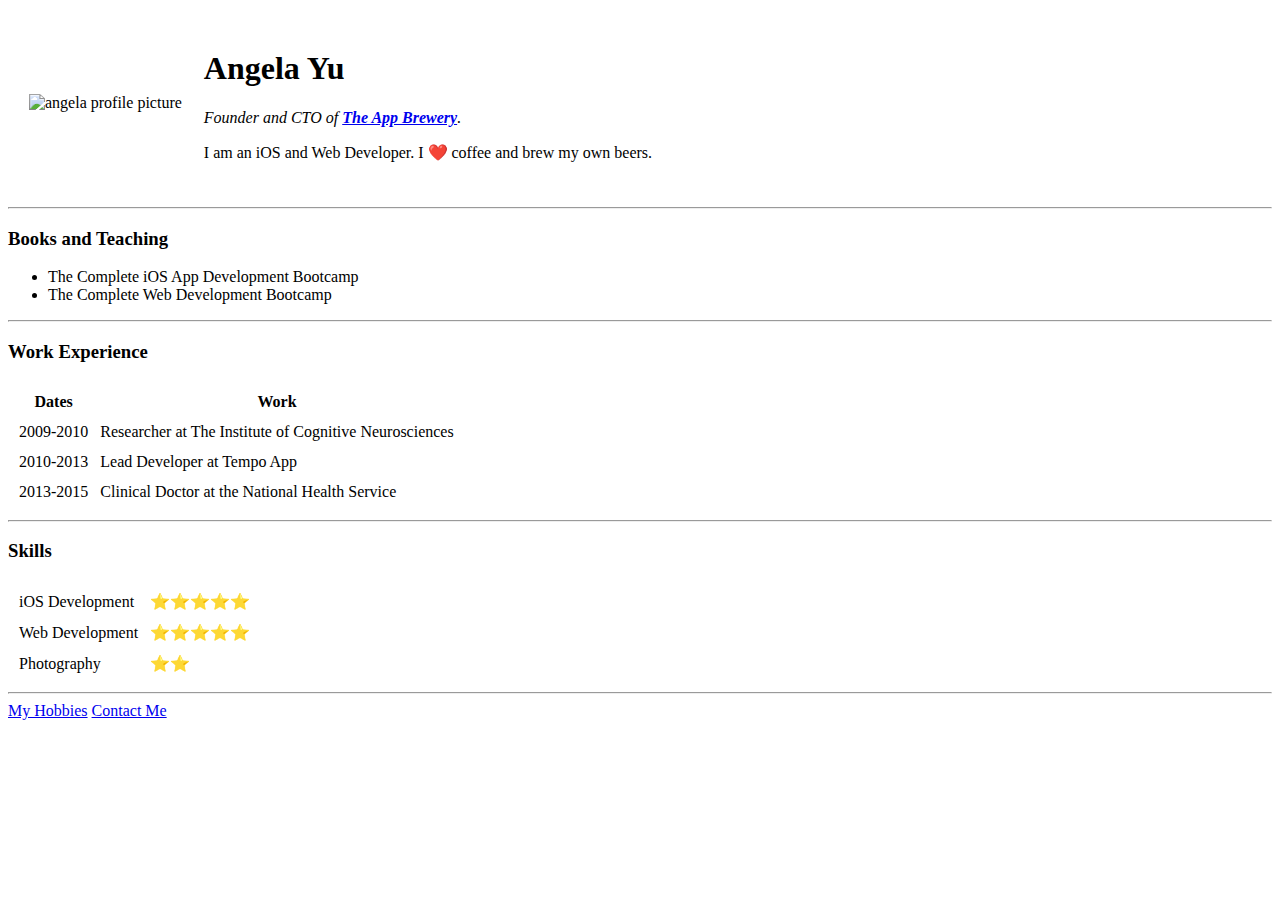
==== index.html @ 6cc24b13 "Add files via upload" ====
<!DOCTYPE html>
<html>
<head>
    <meta charset="utf-8">
    <title>Angela's Personal Site</title>
    <link rel="stylesheet" href="styles.css">
</head>

<body>
<table cellspacing="20">
    <tr>
        <td><img src="images/angela.png" alt="angela profile picture"></td>
        <td><h1>Angela Yu</h1>
            <p><em>Founder and CTO of <strong><a href="https://www.appbrewery.co/">The App Brewery</a></strong>.</em>
            </p>
            <p>I am an iOS and Web Developer. I ❤️ coffee and brew my own beers.</p></td>
    </tr>
</table>
<hr>
<div>
    <h3>Books and Teaching</h3>
    <ul>
        <li>The Complete iOS App Development Bootcamp</li>
        <li>The Complete Web Development Bootcamp</li>
    </ul>
</div>
<hr>
<h3>Work Experience</h3>
<table cellspacing="10">
    <thead>
    <tr>
        <th>Dates</th>
        <th>Work</th>
    </tr>
    </thead>
    <tbody>
    <tr>
        <td>2009-2010</td>
        <td>Researcher at The Institute of Cognitive Neurosciences</td>
    </tr>
    <tr>
        <td>2010-2013</td>
        <td>Lead Developer at Tempo App</td>
    </tr>
    <tr>
        <td>2013-2015</td>
        <td>Clinical Doctor at the National Health Service</td>
    </tr>
    </tbody>
</table>
<hr>
<h3>Skills</h3>
<table cellspacing="10">
    <tr>
        <td>iOS Development</td>
        <td>⭐️⭐️⭐️⭐️⭐️</td>
    </tr>
    <tr>
        <td>Web Development</td>
        <td>⭐️⭐️⭐️⭐️⭐️</td>
    </tr>
    <tr>
        <td>Photography</td>
        <td>⭐️⭐️</td>
    </tr>
</table>
<hr>
<a href="hobbies.html">My Hobbies</a>
<a href="contact-me.html">Contact Me</a>
</body>
</html>
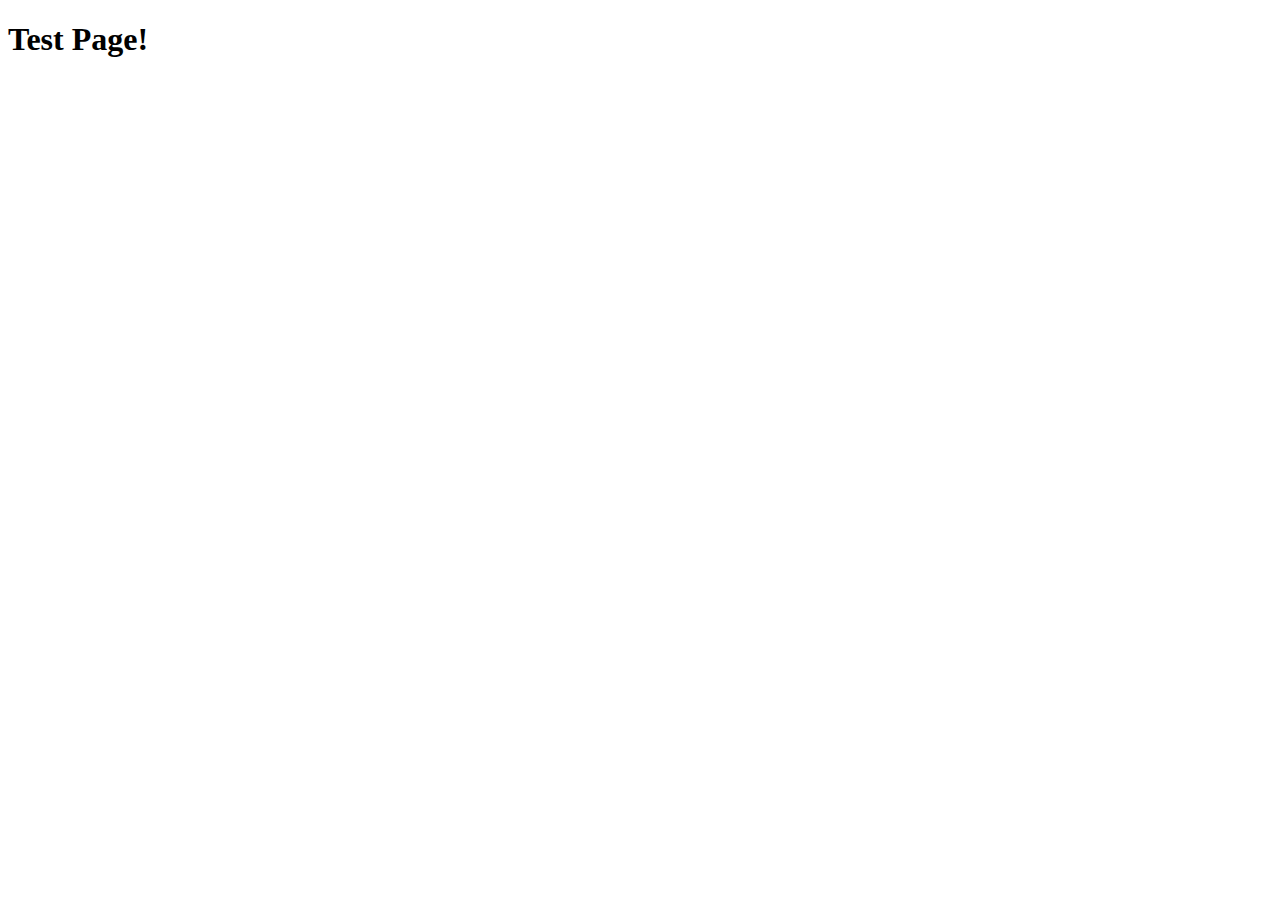
==== commit 7471efef: "Update index.html" ====
--- a/index.html
+++ b/index.html
@@ -1,71 +1,12 @@
 <!DOCTYPE html>
-<html>
+<html lang="en">
 <head>
-    <meta charset="utf-8">
-    <title>Angela's Personal Site</title>
+    <meta charset="UTF-8">
+    <title>Test</title>
     <link rel="stylesheet" href="styles.css">
 </head>
+<body>
+<h1> Test Page!</h1>
 
-<body>
-<table cellspacing="20">
-    <tr>
-        <td><img src="images/angela.png" alt="angela profile picture"></td>
-        <td><h1>Angela Yu</h1>
-            <p><em>Founder and CTO of <strong><a href="https://www.appbrewery.co/">The App Brewery</a></strong>.</em>
-            </p>
-            <p>I am an iOS and Web Developer. I ❤️ coffee and brew my own beers.</p></td>
-    </tr>
-</table>
-<hr>
-<div>
-    <h3>Books and Teaching</h3>
-    <ul>
-        <li>The Complete iOS App Development Bootcamp</li>
-        <li>The Complete Web Development Bootcamp</li>
-    </ul>
-</div>
-<hr>
-<h3>Work Experience</h3>
-<table cellspacing="10">
-    <thead>
-    <tr>
-        <th>Dates</th>
-        <th>Work</th>
-    </tr>
-    </thead>
-    <tbody>
-    <tr>
-        <td>2009-2010</td>
-        <td>Researcher at The Institute of Cognitive Neurosciences</td>
-    </tr>
-    <tr>
-        <td>2010-2013</td>
-        <td>Lead Developer at Tempo App</td>
-    </tr>
-    <tr>
-        <td>2013-2015</td>
-        <td>Clinical Doctor at the National Health Service</td>
-    </tr>
-    </tbody>
-</table>
-<hr>
-<h3>Skills</h3>
-<table cellspacing="10">
-    <tr>
-        <td>iOS Development</td>
-        <td>⭐️⭐️⭐️⭐️⭐️</td>
-    </tr>
-    <tr>
-        <td>Web Development</td>
-        <td>⭐️⭐️⭐️⭐️⭐️</td>
-    </tr>
-    <tr>
-        <td>Photography</td>
-        <td>⭐️⭐️</td>
-    </tr>
-</table>
-<hr>
-<a href="hobbies.html">My Hobbies</a>
-<a href="contact-me.html">Contact Me</a>
 </body>
 </html>
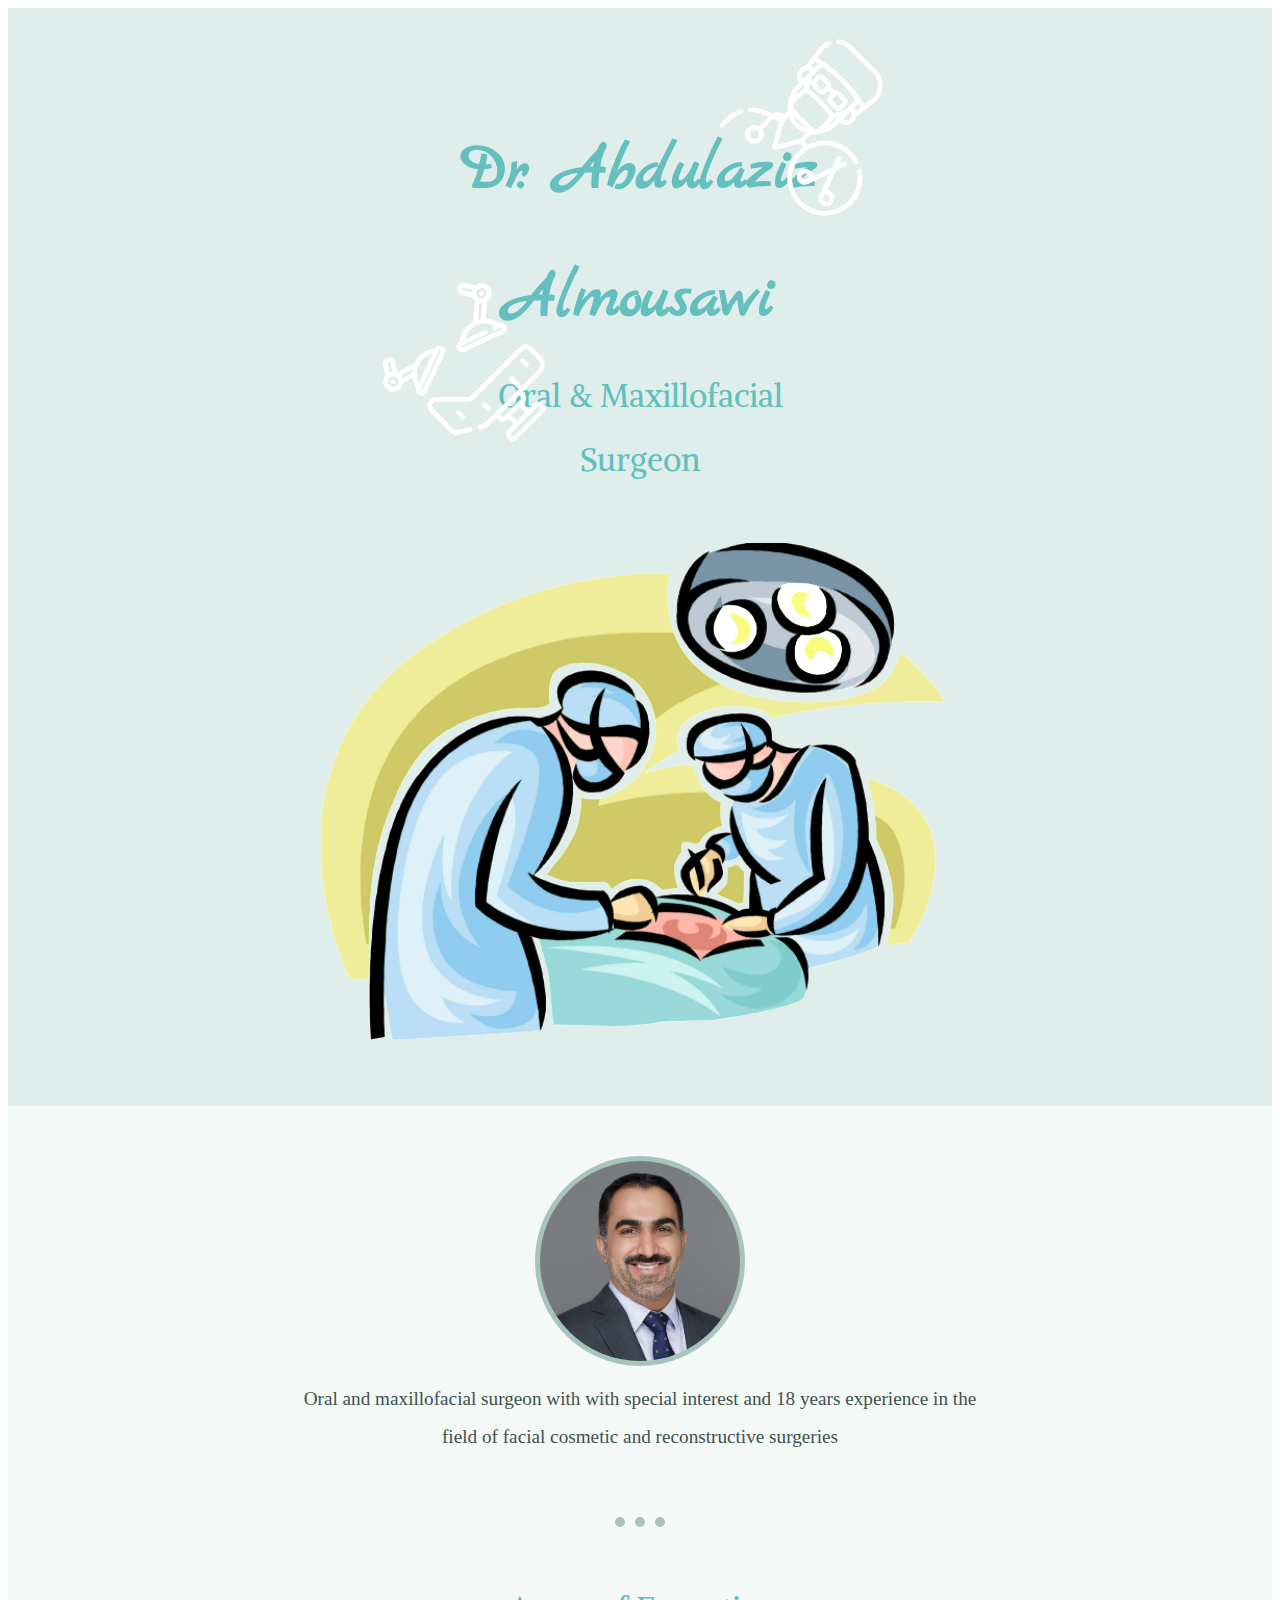
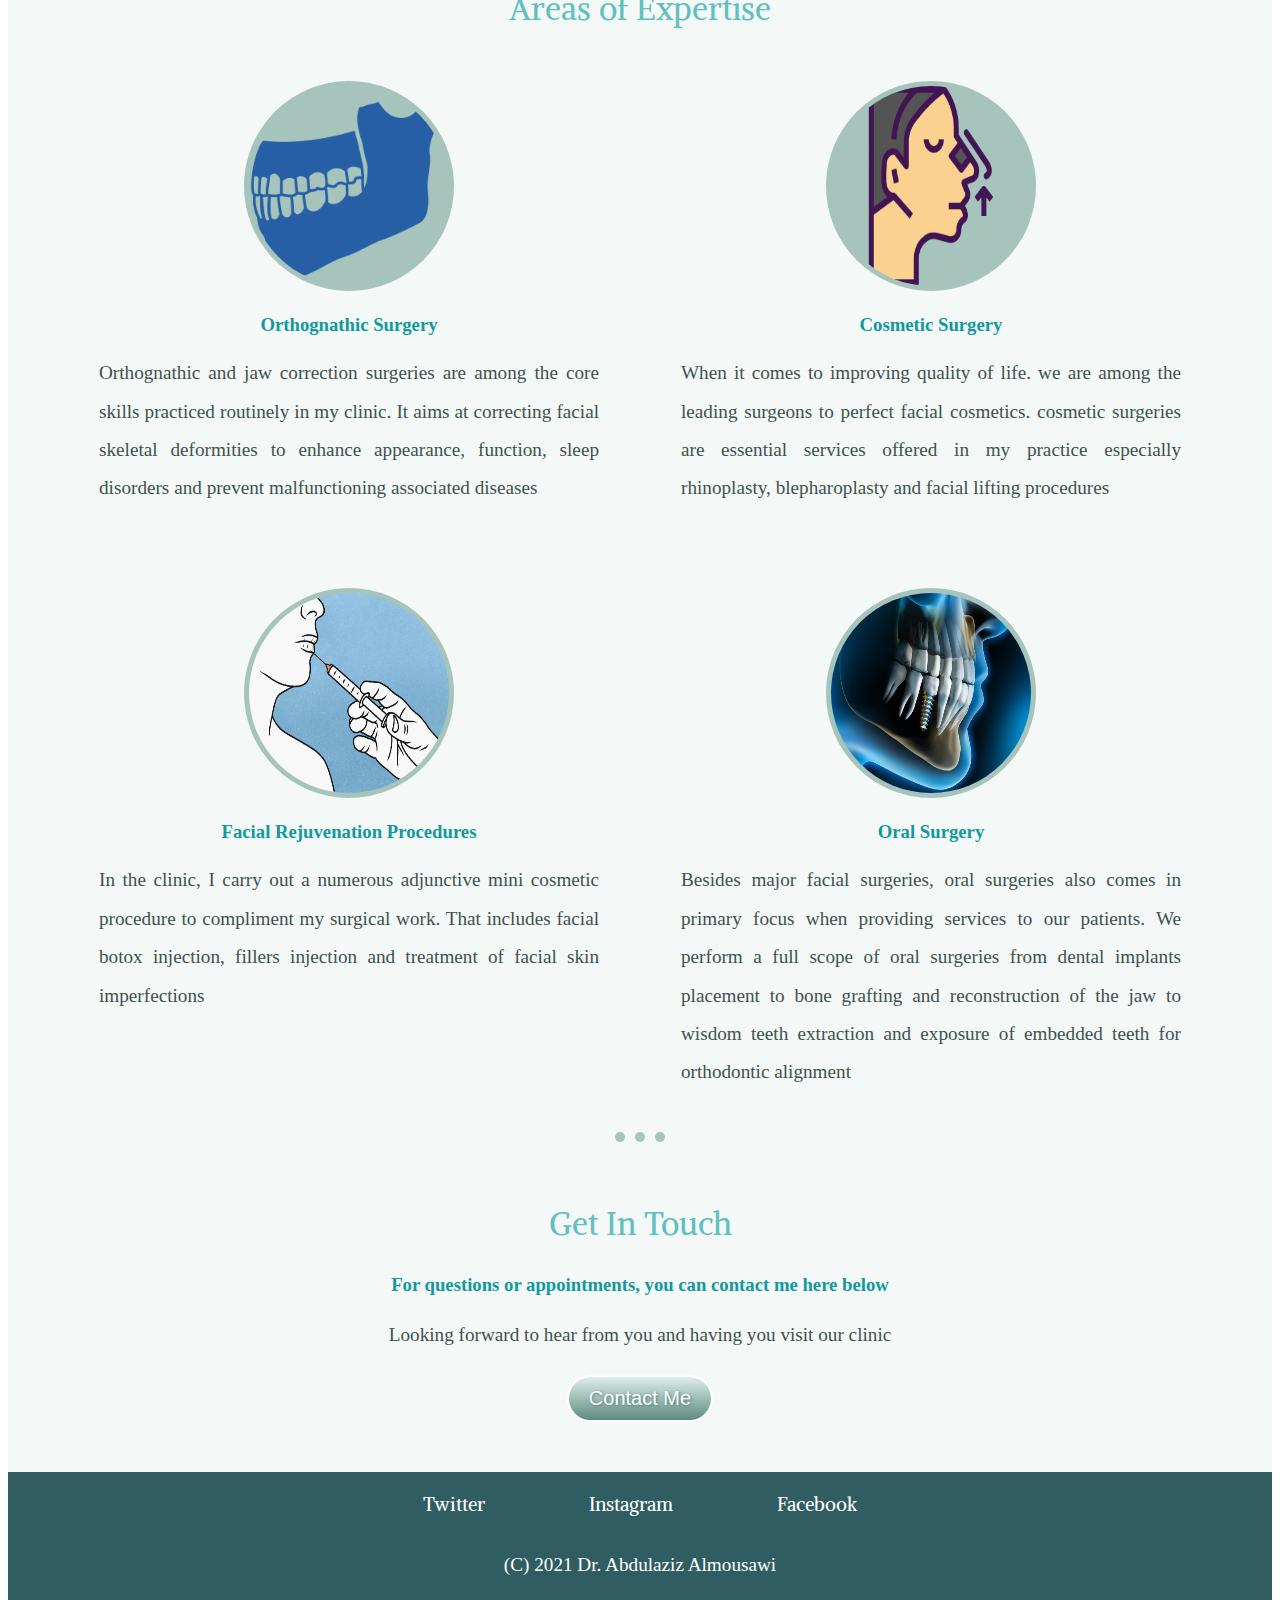
==== commit 8e8aa394: "Add files via upload" ====
--- a/index.html
+++ b/index.html
@@ -2,11 +2,80 @@
 <html lang="en">
 <head>
     <meta charset="UTF-8">
-    <title>Test</title>
-    <link rel="stylesheet" href="styles.css">
+    <title>Dr. Abdulaziz Almousawi</title>
+    <link rel="icon" href="">
+    <link rel="stylesheet" href="css/styles.css">
+    <link rel="stylesheet" type="text/css" href="//fonts.googleapis.com/css?family=Marck+Script"/>
+    <link rel="stylesheet" type="text/css" href="//fonts.googleapis.com/css?family=Alike"/>
 </head>
+
 <body>
-<h1> Test Page!</h1>
+
+<div class="upper_third">
+    <img class="right_mid_img" src="images/surgeon.png">
+    <h1>Dr. Abdulaziz Almousawi</h1>
+    <h2>Oral & Maxillofacial Surgeon</h2>
+    <img class="left_mid_img" src="images/surgery.png">
+    <img class="surgery_room_img" src="images/surgery_room.png">
+</div>
+
+<div class="middle_third">
+    <img class="field_img" src="images/K87A2253.jpg">
+    <p class="personal_description">Oral and maxillofacial surgeon with with special interest and 18 years experience in
+        the field of facial cosmetic
+        and reconstructive surgeries</p>
+    <hr>
+    <h2>Areas of Expertise</h2>
+    <div class="skills">
+        <img class="field_img" src="images/jaw-surgery.png">
+        <h3>Orthognathic Surgery</h3>
+        <p>Orthognathic and jaw correction surgeries are among the core skills practiced routinely in my clinic. It aims
+            at
+            correcting facial skeletal deformities to enhance appearance, function, sleep disorders and prevent
+            malfunctioning
+            associated diseases</p>
+    </div>
+    <div class="skills">
+        <img class="field_img" src="images/Rhinoplasty.png">
+        <h3>Cosmetic Surgery</h3>
+        <p>When it comes to improving quality of life. we are among the leading surgeons to perfect facial cosmetics.
+            cosmetic
+            surgeries are essential services offered in my practice especially rhinoplasty, blepharoplasty and facial
+            lifting
+            procedures</p>
+    </div>
+    <div class="skills">
+        <img class="field_img" src="images/facial_injection.jpg">
+        <h3>Facial Rejuvenation Procedures</h3>
+        <p>In the clinic, I carry out a numerous adjunctive mini cosmetic procedure to compliment my surgical work. That
+            includes facial botox injection, fillers injection and treatment of facial skin imperfections </p>
+    </div>
+    <div class="skills">
+        <img class="field_img" src="images/implants.jpg">
+        <h3>Oral Surgery</h3>
+        <p>Besides major facial surgeries, oral surgeries also comes in primary focus when providing services to our
+            patients.
+            We perform a full scope of oral surgeries from dental implants placement to bone grafting and reconstruction
+            of
+            the
+            jaw to wisdom teeth extraction and exposure of embedded teeth for orthodontic alignment</p>
+    </div>
+    <hr>
+    <div>
+        <h2>Get In Touch</h2>
+        <h3>For questions or appointments, you can contact me here below</h3>
+        <p class="closing_phrase">Looking forward to hear from you and having you visit our clinic</p>
+        <button class="btn">Contact Me</button>
+    </div>
+</div>
+
+
+<div class="lower_third">
+    <a href="">Twitter</a>
+    <a href="">Instagram</a>
+    <a href="">Facebook</a>
+    <p class="footer">(C) 2021 Dr. Abdulaziz Almousawi</p>
+</div>
 
 </body>
-</html>
+</html>--- a/css/styles.css
+++ b/css/styles.css
@@ -0,0 +1,168 @@
+body {
+    text-align: center;
+}
+
+h1 {
+    width: 40%;
+    margin: auto;
+    line-height: 2;
+    color: #66BFBF;
+    font-family: "Marck Script";
+    font-size: 4rem;
+    font-style: normal;
+    font-variant: normal;
+    font-weight: 700;
+}
+
+h2 {
+    font-family: "Alike";
+    font-style: normal;
+    font-variant: normal;
+    font-weight: 500;
+    line-height: 2;
+    width: 30%;
+    margin: auto;
+    color: #62BFBF;
+    font-size: 2rem;
+
+}
+
+h3 {
+    color: #11999E;
+}
+
+
+p {
+    width: 500px;
+    margin: auto;
+    font-size: 1.2rem;
+    text-align: justify;
+    line-height: 2;
+    color: #40514E;
+}
+
+hr {
+    border-width: 10px 0 0 0;
+    border-style: dotted;
+    border-color: #a7c4bc;
+    width: 50px;
+    margin: 50px auto 50px auto;
+}
+
+a {
+    font-family: "Alike";
+    font-style: normal;
+    font-variant: normal;
+    font-weight: 500;
+    font-size: 1.2rem;
+    margin: 10px 50px 10px 50px;
+    text-decoration: none;
+    color: white;
+}
+
+a:hover {
+    color: #a7c4bc;
+}
+
+.surgery_room_img{
+    padding: 0;
+}
+
+.field_img {
+    width: 200px;
+    height: 200px;
+    border-radius: 100%;
+    border-width: 10px;
+    background-color: #a7c4bc;
+    padding: 5px;
+    margin: auto;
+    position: center;
+}
+
+.right_mid_img {
+    height: 150px;
+    width: 150px;
+    position: absolute;
+    right: 380px;
+    top: 50px;
+    transform: rotate(45deg);
+}
+
+.left_mid_img {
+    height: 150px;
+    width: 150px;
+    position: absolute;
+    left: 400px;
+    bottom: 450px;
+    transform: rotate(-45deg);
+
+}
+
+.upper_third {
+    background-color: #dfeeea;
+    padding: 100px 50px 10px 50px;
+}
+
+.middle_third {
+    background-color: #f4f9f7;
+    padding: 50px;
+}
+
+.lower_third {
+    background-color: #2f5d62;
+    padding: 20px;
+}
+
+.personal_description {
+    float: none;
+    width: 700px;
+    text-align: center;
+    margin: auto;
+    padding: 10px;
+}
+.footer{
+    color: white;
+    text-align: center;
+    margin: 30px auto 10px auto;
+}
+
+.closing_phrase{
+    text-align: center;
+    width: 600px;
+    line-height: 2;
+    margin: 20px auto 20px auto;
+}
+.skills{
+    width: 50%;
+    float: left;
+    margin: 40px auto 40px auto;
+}
+
+.btn {
+  background: #dfeeea;
+  background-image: -webkit-linear-gradient(top, #dfeeea, #5e8b7e);
+  background-image: -moz-linear-gradient(top, #dfeeea, #5e8b7e);
+  background-image: -ms-linear-gradient(top, #dfeeea, #5e8b7e);
+  background-image: -o-linear-gradient(top, #dfeeea, #5e8b7e);
+  background-image: linear-gradient(to bottom, #dfeeea, #5e8b7e);
+  -webkit-border-radius: 28;
+  -moz-border-radius: 28;
+  border-radius: 28px;
+  text-shadow: 1px 1px 3px #4a7d82;
+  font-family: Arial;
+  color: #ffffff;
+  font-size: 20px;
+  padding: 10px 20px 10px 20px;
+  border: solid #ffffff 2px;
+  text-decoration: none;
+}
+
+.btn:hover {
+  background: #5e8b7e;
+  background-image: -webkit-linear-gradient(top, #5e8b7e, #2f5d62);
+  background-image: -moz-linear-gradient(top, #5e8b7e, #2f5d62);
+  background-image: -ms-linear-gradient(top, #5e8b7e, #2f5d62);
+  background-image: -o-linear-gradient(top, #5e8b7e, #2f5d62);
+  background-image: linear-gradient(to bottom, #5e8b7e, #2f5d62);
+  text-decoration: none;
+}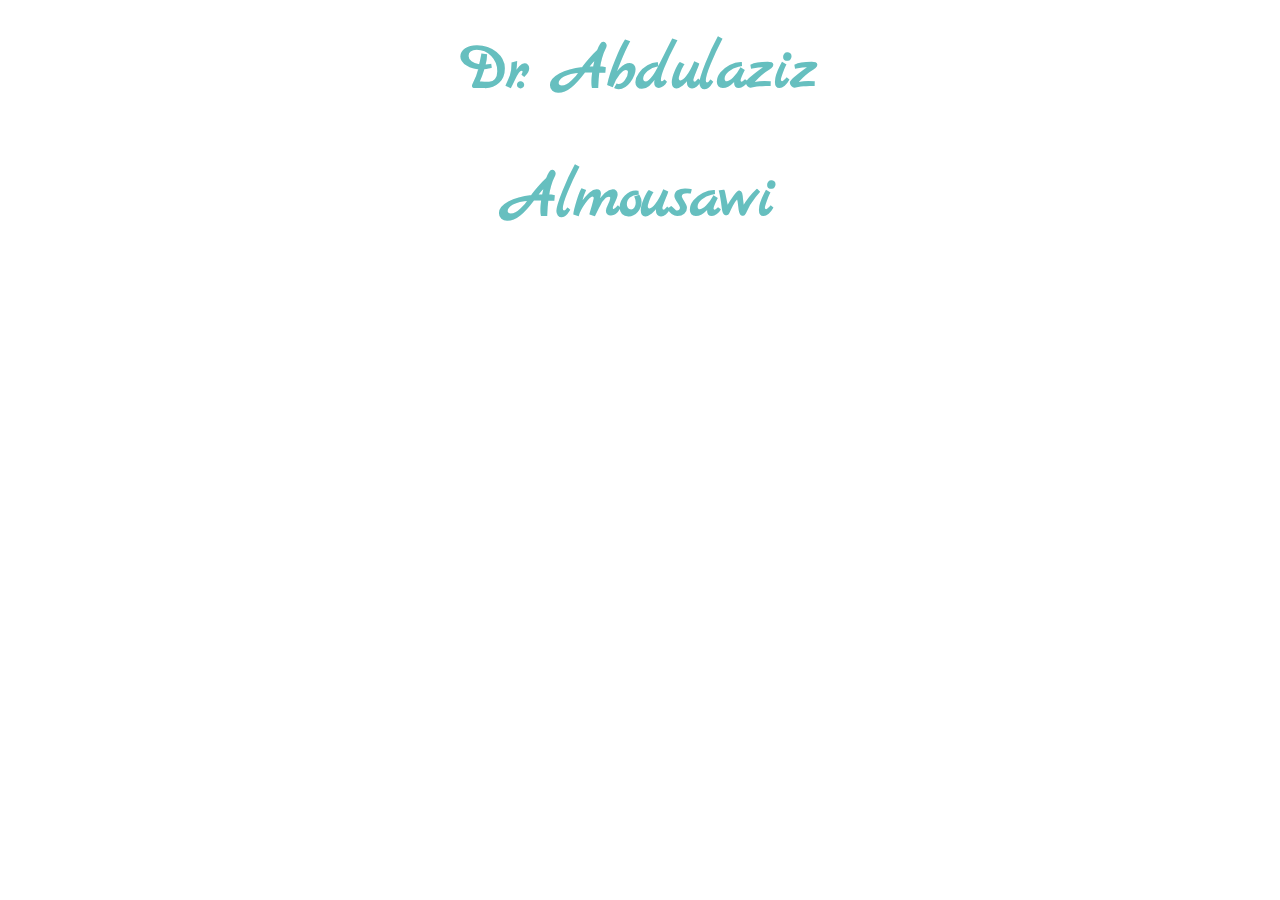
==== commit 665bbbd4: "Update index.html" ====
--- a/index.html
+++ b/index.html
@@ -10,72 +10,7 @@
 </head>
 
 <body>
-
-<div class="upper_third">
-    <img class="right_mid_img" src="images/surgeon.png">
     <h1>Dr. Abdulaziz Almousawi</h1>
-    <h2>Oral & Maxillofacial Surgeon</h2>
-    <img class="left_mid_img" src="images/surgery.png">
-    <img class="surgery_room_img" src="images/surgery_room.png">
-</div>
-
-<div class="middle_third">
-    <img class="field_img" src="images/K87A2253.jpg">
-    <p class="personal_description">Oral and maxillofacial surgeon with with special interest and 18 years experience in
-        the field of facial cosmetic
-        and reconstructive surgeries</p>
-    <hr>
-    <h2>Areas of Expertise</h2>
-    <div class="skills">
-        <img class="field_img" src="images/jaw-surgery.png">
-        <h3>Orthognathic Surgery</h3>
-        <p>Orthognathic and jaw correction surgeries are among the core skills practiced routinely in my clinic. It aims
-            at
-            correcting facial skeletal deformities to enhance appearance, function, sleep disorders and prevent
-            malfunctioning
-            associated diseases</p>
-    </div>
-    <div class="skills">
-        <img class="field_img" src="images/Rhinoplasty.png">
-        <h3>Cosmetic Surgery</h3>
-        <p>When it comes to improving quality of life. we are among the leading surgeons to perfect facial cosmetics.
-            cosmetic
-            surgeries are essential services offered in my practice especially rhinoplasty, blepharoplasty and facial
-            lifting
-            procedures</p>
-    </div>
-    <div class="skills">
-        <img class="field_img" src="images/facial_injection.jpg">
-        <h3>Facial Rejuvenation Procedures</h3>
-        <p>In the clinic, I carry out a numerous adjunctive mini cosmetic procedure to compliment my surgical work. That
-            includes facial botox injection, fillers injection and treatment of facial skin imperfections </p>
-    </div>
-    <div class="skills">
-        <img class="field_img" src="images/implants.jpg">
-        <h3>Oral Surgery</h3>
-        <p>Besides major facial surgeries, oral surgeries also comes in primary focus when providing services to our
-            patients.
-            We perform a full scope of oral surgeries from dental implants placement to bone grafting and reconstruction
-            of
-            the
-            jaw to wisdom teeth extraction and exposure of embedded teeth for orthodontic alignment</p>
-    </div>
-    <hr>
-    <div>
-        <h2>Get In Touch</h2>
-        <h3>For questions or appointments, you can contact me here below</h3>
-        <p class="closing_phrase">Looking forward to hear from you and having you visit our clinic</p>
-        <button class="btn">Contact Me</button>
-    </div>
-</div>
-
-
-<div class="lower_third">
-    <a href="">Twitter</a>
-    <a href="">Instagram</a>
-    <a href="">Facebook</a>
-    <p class="footer">(C) 2021 Dr. Abdulaziz Almousawi</p>
-</div>
 
 </body>
-</html>+</html>
